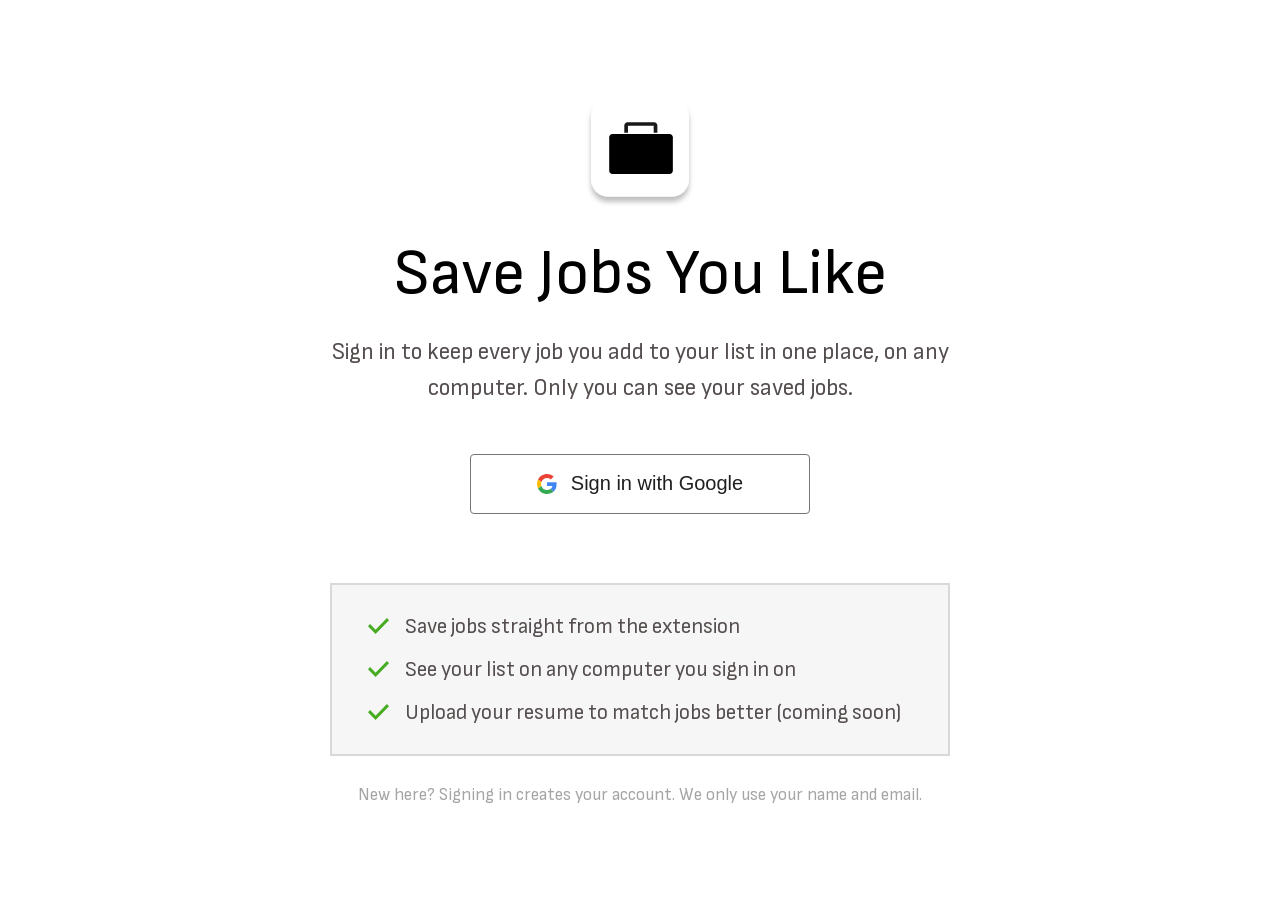
==== docs/index.html @ 3491da70 "Add Saved Jobs website and Google sign-in Website (docs/, for GitHub Pages): Saved Jobs home page fr" ====
<!doctype html>
<html lang="en">
  <head>
    <meta charset="utf-8" />
    <meta name="viewport" content="width=device-width, initial-scale=1" />
    <title>Saved Jobs · New Openings</title>
    <meta name="description" content="Jobs you saved from the New Openings Chrome extension." />
    <link rel="icon" href="assets/icon32.png" />
    <link rel="stylesheet" href="css/site.css" />
  </head>
  <body>
    <div class="page">
      <!-- Left menu (Figma node 49:1163) -->
      <nav class="menu" aria-label="Main">
        <ul class="menu__list">
          <li><a class="menu__link is-current" href="./" aria-current="page">Saved Jobs</a></li>
          <li><span class="menu__link is-soon" title="Coming soon" aria-disabled="true">Uploads</span></li>
          <li><span class="menu__link is-soon" title="Coming soon" aria-disabled="true">Settings</span></li>
          <li><span class="menu__link is-soon" title="Coming soon" aria-disabled="true">Profile</span></li>
        </ul>
        <div class="account" id="account" hidden>
          <p class="account__name" id="account-name"></p>
          <button class="account__signout" id="sign-out" type="button">Sign out</button>
        </div>
      </nav>

      <main class="main">
        <h1 class="visually-hidden">Saved Jobs</h1>

        <!-- Full-Time / Internship / Any toggle -->
        <div class="type-filter" id="type-filter" role="radiogroup" aria-label="Show job type">
          <button class="type-filter__option" type="button" role="radio" data-type="Full-Time">Full-Time</button>
          <button class="type-filter__option" type="button" role="radio" data-type="Internship">Internship</button>
          <button class="type-filter__option" type="button" role="radio" data-type="Any">Any</button>
        </div>

        <section class="grid" id="job-grid" aria-label="Saved jobs" aria-live="polite"></section>
      </main>
    </div>

    <template id="job-card">
      <article class="card">
        <button class="card__remove" type="button" title="Remove from your list">
          <svg width="8" height="8" viewBox="0 0 8 8" aria-hidden="true">
            <path d="M1 1l6 6M7 1L1 7" stroke="currentColor" stroke-width="1.2" stroke-linecap="round" />
          </svg>
        </button>

        <ul class="card__tags">
          <li class="tag" data-field="type"></li>
          <li class="tag" data-field="field"></li>
          <li class="tag" data-field="setting"></li>
          <li class="tag" data-field="pay"></li>
        </ul>

        <h2 class="card__title">
          <a class="card__link" data-field="title" target="_blank" rel="noopener"></a>
        </h2>

        <div class="card__body">
          <div class="card__info">
            <p class="card__meta">
              <img src="assets/icon-company.svg" width="5.72754" height="9" alt="" />
              <span data-field="company"></span>
            </p>
            <p class="card__meta">
              <img src="assets/icon-location.svg" width="6" height="7.82812" alt="" />
              <span data-field="location"></span>
            </p>
            <p class="card__description" data-field="description"></p>
          </div>

          <div class="match" role="img">
            <svg class="match__ring" width="62" height="62" viewBox="0 0 62 62" aria-hidden="true">
              <circle class="match__bg" cx="31" cy="31" r="30.5" />
              <circle class="match__arc" cx="31" cy="31" r="29" transform="rotate(-90 31 31)" />
            </svg>
            <span class="match__label">
              <span class="match__percent"></span>
              <span class="match__word">Match</span>
            </span>
          </div>
        </div>
      </article>
    </template>

    <template id="empty-card">
      <div class="card card--empty">
        <p class="empty__title">No jobs added to list</p>
        <p class="empty__body">Click “Add to List” on a job in the New Openings extension and it will show up here.</p>
      </div>
    </template>

    <script src="vendor/supabase.js"></script>
    <script type="module" src="js/app.js"></script>
  </body>
</html>
---- docs/css/site.css ----
/* Saved Jobs home page, from the Figma frame "MacBook Pro 16' - 1" (node 49:851).
   Measurements are the frame's (1728 px wide); the card styles match the
   extension popup's job cards. */

@font-face {
  font-family: "Sofia Sans";
  src: url("../fonts/SofiaSans-Regular.woff2") format("woff2");
  font-weight: 400;
}

@font-face {
  font-family: "Sofia Sans Semi Condensed";
  src: url("../fonts/SofiaSansSemiCondensed-Regular.woff2") format("woff2");
  font-weight: 400;
}

:root {
  --text: #000000;
  --text-muted: #554e4e;
  --text-upcoming: #a5a5a5;
  --line: #d9d9d9;
  --card-bg: #f6f6f6;

  --green-bg: #d4f8c7;
  --green: #46ac21;
  --blue-bg: #c4e0e8;
  --blue: #32a8cc;

  --font-body: "Sofia Sans", sans-serif;
  --font-small: "Sofia Sans Semi Condensed", "Sofia Sans", sans-serif;
}

* {
  box-sizing: border-box;
}

html,
body {
  margin: 0;
  background: #ffffff;
}

body {
  color: var(--text);
  font-family: var(--font-small);
}

button {
  font: inherit;
  color: inherit;
  cursor: pointer;
}

.visually-hidden {
  position: absolute;
  width: 1px;
  height: 1px;
  overflow: hidden;
  clip: rect(0 0 0 0);
  white-space: nowrap;
}

/* Page: menu on the left, saved jobs on the right */

.page {
  display: grid;
  grid-template-columns: 304px minmax(0, 1fr);
  padding: 183px 44px 80px 41px;
}

/* Left menu */

.menu__list {
  position: sticky;
  top: 40px;
  margin: 0;
  padding: 0;
  list-style: none;
  font-size: 32px;
  line-height: 38px;
}

.menu__link {
  position: relative;
  display: block;
  padding-left: 10px;
  color: var(--text-upcoming);
  text-decoration: none;
}

.menu__link.is-current {
  color: var(--text);
}

/* black bar next to the current page, like the quiz's step list */
.menu__link.is-current::before {
  content: "";
  position: absolute;
  left: 0;
  top: 6px;
  width: 3px;
  height: 27px;
  background: var(--text);
}

.menu__link.is-soon {
  cursor: default;
}

a.menu__link:focus-visible {
  outline: 3px solid var(--text);
  outline-offset: 3px;
}

/* Signed-in person, under the menu */

.account {
  position: sticky;
  top: 220px;
  margin-top: 48px;
  padding-left: 10px;
}

.account__name {
  max-width: 240px;
  margin: 0;
  overflow: hidden;
  color: var(--text-muted);
  font-size: 18px;
  text-overflow: ellipsis;
  white-space: nowrap;
}

.account__signout {
  margin-top: 8px;
  padding: 6px 14px;
  background: var(--card-bg);
  border: 1.5px solid var(--line);
  border-radius: 0;
  color: var(--text-muted);
  font-size: 16px;
}

.account__signout:hover {
  border-color: var(--blue);
}

.account__signout:focus-visible {
  outline: 3px solid var(--text);
  outline-offset: 3px;
}

/* Full-Time / Internship / Any toggle */

.type-filter {
  display: flex;
  flex-wrap: wrap;
  gap: 25px;
}

.type-filter__option {
  width: 179px;
  height: 44px;
  padding: 0;
  background: var(--card-bg);
  border: 1.5px solid var(--line);
  border-radius: 0;
  color: var(--text-muted);
  font-size: 20px;
  line-height: 1;
}

.type-filter__option:hover {
  border-color: var(--blue);
}

.type-filter__option[aria-checked="true"] {
  background: var(--blue-bg);
  border-color: var(--blue);
}

.type-filter__option:focus-visible {
  outline: 3px solid var(--text);
  outline-offset: 3px;
}

/* Job grid: 316 × 175 cards, 25 px apart, as many columns as fit (4 on a 1728 px screen) */

.grid {
  display: grid;
  grid-template-columns: repeat(auto-fill, 316px);
  gap: 25px;
  margin-top: 36px;
}

/* Job card (same as the extension popup) */

.card {
  position: relative;
  min-height: 175px;
  padding: 7px 8px 9px 9px;
  background: var(--card-bg);
  border: 1px solid var(--line);
  animation: card-in 280ms ease-out both;
}

.card.is-leaving {
  animation: card-out 200ms ease-in forwards;
}

.card__remove {
  position: absolute;
  top: 5px;
  right: 5px;
  display: grid;
  place-items: center;
  width: 14px;
  height: 14px;
  padding: 0;
  border: 0;
  border-radius: 50%;
  background: transparent;
  color: var(--text-muted);
}

.card__remove:hover {
  background: var(--line);
}

.card__remove:focus-visible,
.card__link:focus-visible {
  outline: 2px solid var(--text);
  outline-offset: 1px;
}

.card__tags {
  display: flex;
  flex-wrap: wrap;
  gap: 4px 7px;
  margin: 0 16px 0 0;
  padding: 0;
  list-style: none;
}

.tag {
  height: 15px;
  padding: 1px 3.5px 0;
  background: var(--blue-bg);
  border: 0.5px solid var(--blue);
  color: var(--text-muted);
  font-size: 10px;
  line-height: 12px;
  white-space: nowrap;
}

/* fits the quiz answers */
.tag--fit {
  background: var(--green-bg);
  border-color: var(--green);
}

/* the job site didn't list it */
.tag--unknown {
  background: #ececec;
  border-color: #b5b0b0;
  color: #8c8585;
}

.card__title {
  margin: 6px 0 0 -1px;
  font-family: var(--font-body);
  font-size: 16px;
  font-weight: 400;
  line-height: normal;
}

.card__link {
  color: inherit;
  text-decoration: none;
}

.card__link[href]:hover {
  text-decoration: underline;
}

.card__body {
  display: grid;
  grid-template-columns: 189px 101px;
  justify-content: space-between;
  margin-top: 6px;
}

.card__info {
  margin-left: -1px;
}

.card__meta {
  display: flex;
  align-items: center;
  gap: 5px;
  margin: 0 0 3px;
  color: var(--text-muted);
  font-size: 10px;
  line-height: 12px;
}

.card__meta img {
  flex: none;
}

.card__description {
  display: -webkit-box;
  margin: 6px 0 0;
  overflow: hidden;
  -webkit-box-orient: vertical;
  -webkit-line-clamp: 6;
  color: var(--text-muted);
  font-size: 8px;
  line-height: normal;
}

/* Match ring – colour steps down for weaker matches */

.match {
  --ring: var(--green);
  --ring-bg: var(--green-bg);
  position: relative;
  justify-self: center;
  width: 62px;
  height: 62px;
}

.match.is-medium {
  --ring: #d9961a;
  --ring-bg: #fbeccb;
}

.match.is-low {
  --ring: #d6453d;
  --ring-bg: #fbdcda;
}

.match__ring {
  display: block;
}

.match__bg {
  fill: var(--ring-bg);
  stroke: var(--ring);
  stroke-width: 1;
}

.match__arc {
  fill: none;
  stroke: var(--ring);
  stroke-width: 4;
  transition: stroke-dashoffset 700ms ease-out;
}

.match__label {
  position: absolute;
  inset: 0;
  display: flex;
  flex-direction: column;
  align-items: center;
  justify-content: center;
  color: var(--text-muted);
  line-height: normal;
}

.match__percent {
  margin-top: 1px;
  font-size: 18px;
}

.match__word {
  margin-top: -3px;
  font-size: 8px;
}

/* "No jobs added to list" */

.card--empty {
  display: flex;
  flex-direction: column;
  align-items: center;
  justify-content: center;
  padding: 16px 28px;
  text-align: center;
}

.empty__title {
  margin: 0 0 6px;
  font-family: var(--font-body);
  font-size: 16px;
}

.empty__body {
  margin: 0;
  color: var(--text-muted);
  font-size: 10px;
  line-height: 1.4;
}

/* Sign-in page (signin.html) – same look as the quiz's welcome and finish screens */

.signin {
  display: flex;
  flex-direction: column;
  align-items: center;
  justify-content: center;
  min-height: 100vh;
  padding: 64px 24px;
  text-align: center;
}

.signin__logo {
  display: block;
}

.signin__title {
  margin: 32px 0 0;
  font-family: "Jeju Gothic", var(--font-body);
  font-size: 64px;
  font-weight: 400;
  line-height: 1.1;
}

.signin__text {
  max-width: 620px;
  margin: 24px 0 0;
  color: var(--text-muted);
  font-size: 24px;
  line-height: 1.5;
}

/* Google's "Sign in with Google" button style: white, gray outline, the "G" mark */
.google-button {
  display: inline-flex;
  align-items: center;
  justify-content: center;
  gap: 14px;
  min-width: 340px;
  height: 60px;
  margin-top: 48px;
  padding: 0 28px;
  background: #ffffff;
  border: 1px solid #747775;
  border-radius: 4px;
  color: #1f1f1f;
  font-family: Roboto, Arial, sans-serif;
  font-size: 20px;
  font-weight: 500;
}

.google-button:hover {
  background: #f8f9fa;
  box-shadow: 0 1px 3px rgba(60, 64, 67, 0.3);
}

.google-button:focus-visible {
  outline: 3px solid var(--text);
  outline-offset: 3px;
}

.google-button:disabled {
  cursor: progress;
  opacity: 0.6;
}

.signin__status {
  min-height: 27px;
  margin: 14px 0 0;
  color: var(--text-muted);
  font-size: 18px;
}

.signin__perks {
  display: flex;
  flex-direction: column;
  gap: 16px;
  width: min(620px, 100%);
  margin: 28px 0 0;
  padding: 28px 36px;
  list-style: none;
  background: var(--card-bg);
  border: 2px solid var(--line);
  color: var(--text-muted);
  font-size: 22px;
  text-align: left;
}

.signin__perks li {
  display: flex;
  align-items: center;
  gap: 16px;
}

.signin__perks img {
  flex: none;
}

.signin__fine {
  margin: 28px 0 0;
  color: var(--text-upcoming);
  font-size: 18px;
}

@keyframes card-in {
  from {
    opacity: 0;
    transform: translateY(6px);
  }
}

@keyframes card-out {
  to {
    opacity: 0;
    transform: scale(0.97);
  }
}

@media (prefers-reduced-motion: reduce) {
  .card,
  .card.is-leaving,
  .match__arc {
    animation: none;
    transition: none;
  }
}

/* Narrow windows: menu goes across the top */

@media (max-width: 760px) {
  .page {
    grid-template-columns: 1fr;
    padding: 32px 16px 48px;
  }

  .menu__list {
    position: static;
    display: flex;
    flex-wrap: wrap;
    gap: 4px 20px;
    margin-bottom: 32px;
    font-size: 24px;
  }

  .type-filter {
    gap: 12px;
  }

  .type-filter__option {
    width: auto;
    flex: 1;
    min-width: 96px;
  }

  .grid {
    grid-template-columns: minmax(0, 316px);
    justify-content: center;
  }
}
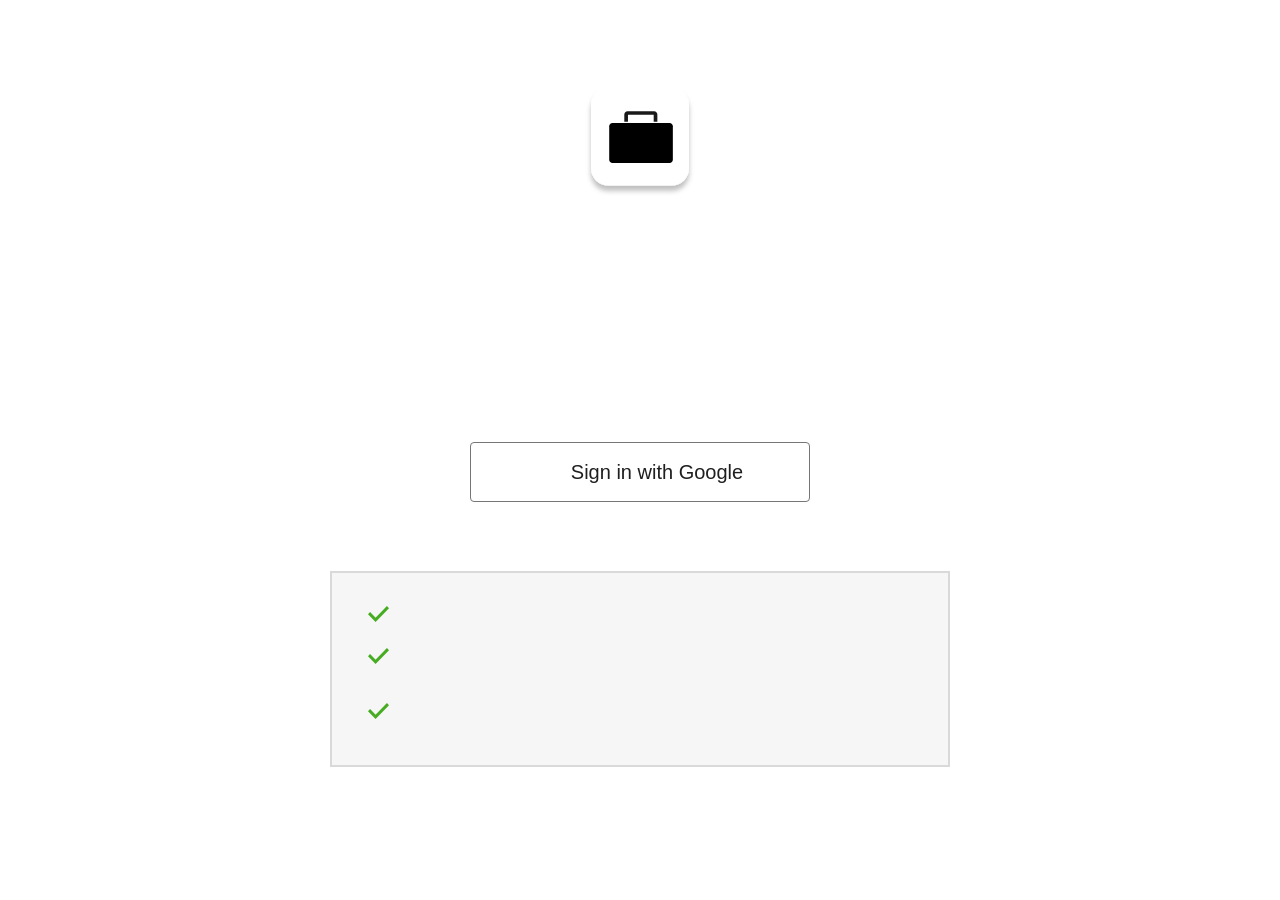
==== commit ddaefa04: "Add Uploads and Settings pages, saved-job filters, website Retake Quiz - Uploads: resume, cover lett" ====
--- a/docs/index.html
+++ b/docs/index.html
@@ -14,9 +14,8 @@
       <nav class="menu" aria-label="Main">
         <ul class="menu__list">
           <li><a class="menu__link is-current" href="./" aria-current="page">Saved Jobs</a></li>
-          <li><span class="menu__link is-soon" title="Coming soon" aria-disabled="true">Uploads</span></li>
-          <li><span class="menu__link is-soon" title="Coming soon" aria-disabled="true">Settings</span></li>
-          <li><span class="menu__link is-soon" title="Coming soon" aria-disabled="true">Profile</span></li>
+          <li><a class="menu__link" href="uploads.html">Uploads</a></li>
+          <li><a class="menu__link" href="settings.html">Settings</a></li>
         </ul>
         <div class="account" id="account" hidden>
           <p class="account__name" id="account-name"></p>
@@ -27,11 +26,43 @@
       <main class="main">
         <h1 class="visually-hidden">Saved Jobs</h1>
 
-        <!-- Full-Time / Internship / Any toggle -->
-        <div class="type-filter" id="type-filter" role="radiogroup" aria-label="Show job type">
-          <button class="type-filter__option" type="button" role="radio" data-type="Full-Time">Full-Time</button>
-          <button class="type-filter__option" type="button" role="radio" data-type="Internship">Internship</button>
-          <button class="type-filter__option" type="button" role="radio" data-type="Any">Any</button>
+        <!-- Sort and filters (a first pass; not in Figma yet) -->
+        <div class="filters" id="filters">
+          <label class="filter">
+            <span class="visually-hidden">Sort by</span>
+            <select id="sort">
+              <option value="match">Sort: Best Match</option>
+              <option value="newest">Sort: Newest Saved</option>
+              <option value="pay">Sort: Highest Pay</option>
+              <option value="company">Sort: Company A–Z</option>
+            </select>
+          </label>
+          <label class="filter">
+            <span class="visually-hidden">Type</span>
+            <select id="type">
+              <option value="Any">Type: Any</option>
+              <option value="Full-Time">Full-Time</option>
+              <option value="Internship">Internship</option>
+            </select>
+          </label>
+          <label class="filter">
+            <span class="visually-hidden">Setting</span>
+            <select id="setting">
+              <option value="">Setting: Any</option>
+              <option value="Remote">Remote</option>
+              <option value="Hybrid">Hybrid</option>
+              <option value="On-site">On-site</option>
+            </select>
+          </label>
+          <label class="filter">
+            <span class="visually-hidden">Field</span>
+            <select id="field"><option value="">Field: Any</option></select>
+          </label>
+          <label class="filter">
+            <span class="visually-hidden">Location</span>
+            <select id="location"><option value="">Location: Any</option></select>
+          </label>
+          <button class="filter filter--toggle" id="pay-toggle" type="button" aria-pressed="false">Meets My Pay</button>
         </div>
 
         <section class="grid" id="job-grid" aria-label="Saved jobs" aria-live="polite"></section>
--- a/docs/css/site.css
+++ b/docs/css/site.css
@@ -180,6 +180,75 @@
 }
 
 .type-filter__option:focus-visible {
+  outline: 3px solid var(--text);
+  outline-offset: 3px;
+}
+
+/* Sort and filters: same boxes as the toggle, as dropdowns */
+
+.filters {
+  display: flex;
+  flex-wrap: wrap;
+  gap: 25px;
+}
+
+.filter {
+  position: relative;
+  display: block;
+  width: 179px;
+  height: 44px;
+}
+
+.filter select,
+.filter--toggle {
+  width: 100%;
+  height: 100%;
+  padding: 0 30px 0 14px;
+  background: var(--card-bg);
+  border: 1.5px solid var(--line);
+  border-radius: 0;
+  color: var(--text-muted);
+  font: inherit;
+  font-size: 18px;
+  cursor: pointer;
+  appearance: none;
+}
+
+/* the dropdown arrow */
+.filter:not(.filter--toggle)::after {
+  content: "";
+  position: absolute;
+  right: 14px;
+  top: 17px;
+  width: 7px;
+  height: 7px;
+  border-right: 1.5px solid var(--text-muted);
+  border-bottom: 1.5px solid var(--text-muted);
+  transform: rotate(45deg);
+  pointer-events: none;
+}
+
+.filter.filter--toggle {
+  width: 179px;
+  height: 44px;
+  padding: 0;
+  font-size: 20px;
+}
+
+.filter select:hover,
+.filter--toggle:hover {
+  border-color: var(--blue);
+}
+
+/* a filter that's narrowing the list is blue, like the chosen toggle */
+.filter select.is-on,
+.filter--toggle[aria-pressed="true"] {
+  background-color: var(--blue-bg);
+  border-color: var(--blue);
+}
+
+.filter select:focus-visible,
+.filter--toggle:focus-visible {
   outline: 3px solid var(--text);
   outline-offset: 3px;
 }
@@ -529,6 +598,358 @@
   }
 }
 
+/* Uploads page (Figma node 56:143): 2 × 2 grid of 590 × 327 boxes, 50 px apart */
+
+.uploads {
+  display: grid;
+  grid-template-columns: repeat(2, minmax(0, 590px));
+  gap: 50px;
+  margin-top: 80px;
+}
+
+.upload,
+.links {
+  min-height: 327px;
+  background: var(--card-bg);
+  border: 1px solid var(--line);
+  color: #554e4e;
+  font-size: 32px;
+}
+
+/* Upload boxes: the whole box opens the file picker */
+.upload {
+  display: flex;
+  flex-direction: column;
+  align-items: center;
+  padding: 125px 24px 24px;
+  cursor: pointer;
+  text-align: center;
+}
+
+.upload:hover,
+.upload.is-dragging {
+  border-color: var(--blue);
+}
+
+.upload:focus-within {
+  outline: 3px solid var(--text);
+  outline-offset: 3px;
+}
+
+.upload__title {
+  line-height: 38px;
+}
+
+.upload__file {
+  max-width: 100%;
+  overflow: hidden;
+  color: var(--green);
+  font-size: 20px;
+  text-overflow: ellipsis;
+  white-space: nowrap;
+}
+
+.upload__file:empty {
+  display: none;
+}
+
+.upload__icon {
+  margin-top: 40px;
+}
+
+/* Links box: Website and LinkedIn, each with Add Link on the right */
+.links {
+  padding: 64px 39px 40px 49px;
+}
+
+.link + .link {
+  margin-top: 99px;
+}
+
+.link {
+  display: grid;
+  grid-template-columns: minmax(0, 1fr) auto;
+  column-gap: 20px;
+  align-items: start;
+}
+
+.link__title {
+  margin: 0;
+  line-height: 38px;
+}
+
+.link__button {
+  width: 126px;
+  height: 39px;
+  padding: 0;
+  background: #ffffff;
+  border: 1px solid var(--line);
+  color: #554e4e;
+  font-size: 20px;
+}
+
+.link__button:hover {
+  border-color: var(--blue);
+}
+
+.link__saved,
+.link__form {
+  grid-column: 1;
+}
+
+.link__saved {
+  margin-top: 4px;
+  overflow: hidden;
+  color: var(--green);
+  font-size: 20px;
+  text-overflow: ellipsis;
+  white-space: nowrap;
+}
+
+.link__saved[hidden],
+.link__form[hidden] {
+  display: none;
+}
+
+.link__form {
+  display: flex;
+  gap: 21px;
+  margin-top: 8px;
+}
+
+.link__form input {
+  flex: 0 1 234px;
+  min-width: 0;
+  height: 39px;
+  padding: 0 12px;
+  background: #ffffff;
+  border: 1px solid var(--line);
+  color: #554e4e;
+  font: inherit;
+  font-size: 20px;
+  text-align: center;
+}
+
+.link__form input::placeholder {
+  color: #554e4e;
+}
+
+.link__form input:focus {
+  border-color: var(--blue);
+  outline: none;
+  text-align: left;
+}
+
+.link__form button {
+  flex: none;
+  width: 77px;
+  height: 39px;
+  padding: 0;
+  background: var(--blue-bg);
+  border: 1px solid var(--blue);
+  color: #554e4e;
+  font-size: 20px;
+}
+
+.link__button:focus-visible,
+.link__form button:focus-visible,
+.link__saved:focus-visible {
+  outline: 3px solid var(--text);
+  outline-offset: 3px;
+}
+
+/* Settings page: stacked boxes, same width as the Uploads grid */
+
+.settings {
+  display: grid;
+  gap: 50px;
+  max-width: 1230px;
+  margin-top: 80px;
+}
+
+.setting {
+  padding: 40px 49px 44px;
+  background: var(--card-bg);
+  border: 1px solid var(--line);
+  color: #554e4e;
+}
+
+.setting__title {
+  margin: 0 0 24px;
+  font-size: 32px;
+  font-weight: 400;
+  line-height: 38px;
+}
+
+.setting__text {
+  max-width: 720px;
+  margin: 0 0 12px;
+  font-size: 20px;
+  line-height: 1.4;
+}
+
+.setting__steps {
+  margin: 0;
+  padding-left: 24px;
+  font-size: 20px;
+  line-height: 1.6;
+}
+
+.setting__steps strong {
+  font-weight: 400;
+  color: var(--text);
+}
+
+.setting__note {
+  margin: 6px 0 0;
+  color: var(--text-upcoming);
+  font-size: 16px;
+}
+
+.setting__note a {
+  color: var(--blue);
+}
+
+#retake-quiz {
+  margin-top: 8px;
+}
+
+#quiz-note {
+  margin-top: 12px;
+  color: var(--text-muted);
+  font-size: 18px;
+}
+
+#quiz-note[hidden] {
+  display: none;
+}
+
+.setting__button {
+  min-width: 126px;
+  height: 39px;
+  padding: 0 18px;
+  background: #ffffff;
+  border: 1px solid var(--line);
+  border-radius: 0;
+  color: #554e4e;
+  font-size: 20px;
+}
+
+.setting__button:hover {
+  border-color: var(--blue);
+}
+
+.setting__button:focus-visible {
+  outline: 3px solid var(--text);
+  outline-offset: 3px;
+}
+
+.setting__button--danger {
+  margin-top: 12px;
+  color: #c62d24;
+}
+
+.setting__button--danger:hover {
+  background: #fdecea;
+  border-color: #c62d24;
+}
+
+.setting__button:disabled {
+  opacity: 0.5;
+  cursor: default;
+}
+
+.setting__status {
+  margin: 12px 0 0;
+  font-size: 18px;
+}
+
+.setting__status:empty {
+  display: none;
+}
+
+.profile {
+  display: flex;
+  align-items: center;
+  gap: 24px;
+}
+
+.profile__photo {
+  display: grid;
+  flex: none;
+  place-items: center;
+  width: 74px;
+  height: 74px;
+  overflow: hidden;
+  background: var(--blue-bg);
+  border: 1px solid var(--line);
+  border-radius: 50%;
+  color: var(--text);
+  font-size: 32px;
+}
+
+.profile__avatar {
+  position: relative;
+  flex: none;
+}
+
+/* sits on the bottom-right edge of the photo circle */
+.profile__edit {
+  position: absolute;
+  right: -6px;
+  bottom: -4px;
+  display: block;
+  width: 26px;
+  height: 26px;
+  border-radius: 50%;
+  cursor: pointer;
+}
+
+.profile__edit img {
+  display: block;
+  width: 100%;
+  height: 100%;
+  transition: transform 120ms ease;
+}
+
+.profile__edit:hover img {
+  transform: scale(1.1);
+}
+
+.profile__edit:focus-within {
+  outline: 3px solid var(--text);
+  outline-offset: 2px;
+}
+
+.profile__photo img {
+  width: 100%;
+  height: 100%;
+  object-fit: cover;
+}
+
+.profile__text {
+  flex: 1;
+  min-width: 0;
+}
+
+.profile__name,
+.profile__email {
+  margin: 0;
+  overflow: hidden;
+  text-overflow: ellipsis;
+  white-space: nowrap;
+}
+
+.profile__name {
+  color: var(--text);
+  font-size: 26px;
+}
+
+.profile__email {
+  margin-top: 2px;
+  font-size: 20px;
+}
+
 /* Narrow windows: menu goes across the top */
 
 @media (max-width: 760px) {
@@ -546,8 +967,15 @@
     font-size: 24px;
   }
 
-  .type-filter {
+  .type-filter,
+  .filters {
     gap: 12px;
+  }
+
+  .filter,
+  .filter.filter--toggle {
+    flex: 1 1 140px;
+    width: auto;
   }
 
   .type-filter__option {
@@ -556,6 +984,43 @@
     min-width: 96px;
   }
 
+  .uploads {
+    grid-template-columns: minmax(0, 1fr);
+    gap: 20px;
+    margin-top: 0;
+  }
+
+  .upload,
+  .links {
+    min-height: 220px;
+    font-size: 26px;
+  }
+
+  .upload {
+    padding-top: 48px;
+  }
+
+  .settings {
+    gap: 20px;
+    margin-top: 0;
+  }
+
+  .setting {
+    padding: 28px 20px;
+  }
+
+  .profile {
+    flex-wrap: wrap;
+  }
+
+  .links {
+    padding: 32px 20px;
+  }
+
+  .link + .link {
+    margin-top: 36px;
+  }
+
   .grid {
     grid-template-columns: minmax(0, 316px);
     justify-content: center;
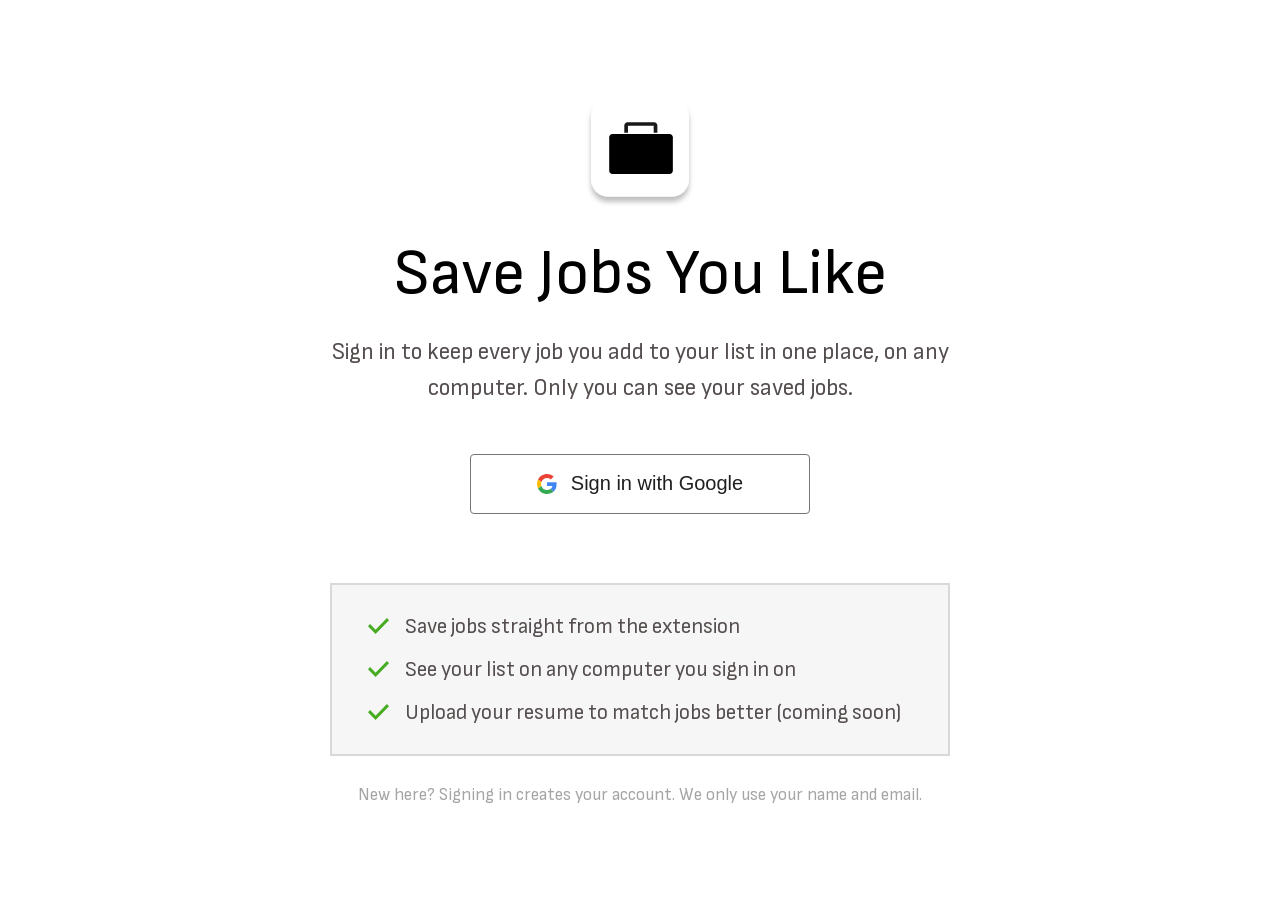
==== commit 06610402: "Add Remove to uploads; groundwork for auto-detected Applied - Uploads: Remove button under an upload" ====
--- a/docs/index.html
+++ b/docs/index.html
@@ -71,6 +71,11 @@
 
     <template id="job-card">
       <article class="card">
+        <!-- Applied bar, Figma node 62:494 (shown when the extension saw you apply) -->
+        <div class="card__applied" hidden>
+          <span>Applied</span>
+          <button class="card__undo" type="button">Undo</button>
+        </div>
         <button class="card__remove" type="button" title="Remove from your list">
           <svg width="8" height="8" viewBox="0 0 8 8" aria-hidden="true">
             <path d="M1 1l6 6M7 1L1 7" stroke="currentColor" stroke-width="1.2" stroke-linecap="round" />
--- a/docs/css/site.css
+++ b/docs/css/site.css
@@ -271,6 +271,50 @@
   background: var(--card-bg);
   border: 1px solid var(--line);
   animation: card-in 280ms ease-out both;
+}
+
+/* "Applied" bar above the card (Figma 62:494): 14 px, sits in the gap above */
+.card__applied {
+  position: absolute;
+  left: -1px;
+  right: -1px;
+  top: -14px;
+  display: flex;
+  align-items: center;
+  justify-content: space-between;
+  height: 14px;
+  padding: 0 6px 0 7px;
+  background: var(--green-bg);
+  border: 1px solid var(--line);
+  color: #554e4e;
+  font-size: 8px;
+  line-height: 1;
+}
+
+.card__applied[hidden] {
+  display: none;
+}
+
+/* Undo shows on hover or keyboard focus */
+.card__undo {
+  padding: 0;
+  background: none;
+  border: 0;
+  color: #554e4e;
+  font-size: 8px;
+  text-decoration: underline;
+  opacity: 0;
+  transition: opacity 120ms ease;
+}
+
+.card:hover .card__undo,
+.card__undo:focus-visible {
+  opacity: 1;
+}
+
+.card__undo:focus-visible {
+  outline: 1px solid var(--text);
+  outline-offset: 1px;
 }
 
 .card.is-leaving {
@@ -626,6 +670,11 @@
   text-align: center;
 }
 
+/* with a file name and Remove showing, start higher so the box keeps its size */
+.upload.is-done {
+  padding-top: 70px;
+}
+
 .upload:hover,
 .upload.is-dragging {
   border-color: var(--blue);
@@ -655,6 +704,33 @@
 
 .upload__icon {
   margin-top: 40px;
+}
+
+/* Remove: under the icon, only once a file is uploaded */
+.upload__remove {
+  margin-top: 16px;
+  min-width: 126px;
+  height: 39px;
+  padding: 0 18px;
+  background: #ffffff;
+  border: 1px solid var(--line);
+  border-radius: 0;
+  color: #554e4e;
+  font-size: 20px;
+}
+
+.upload__remove[hidden] {
+  display: none;
+}
+
+.upload__remove:hover {
+  border-color: #c62d24;
+  color: #c62d24;
+}
+
+.upload__remove:focus-visible {
+  outline: 3px solid var(--text);
+  outline-offset: 3px;
 }
 
 /* Links box: Website and LinkedIn, each with Add Link on the right */
